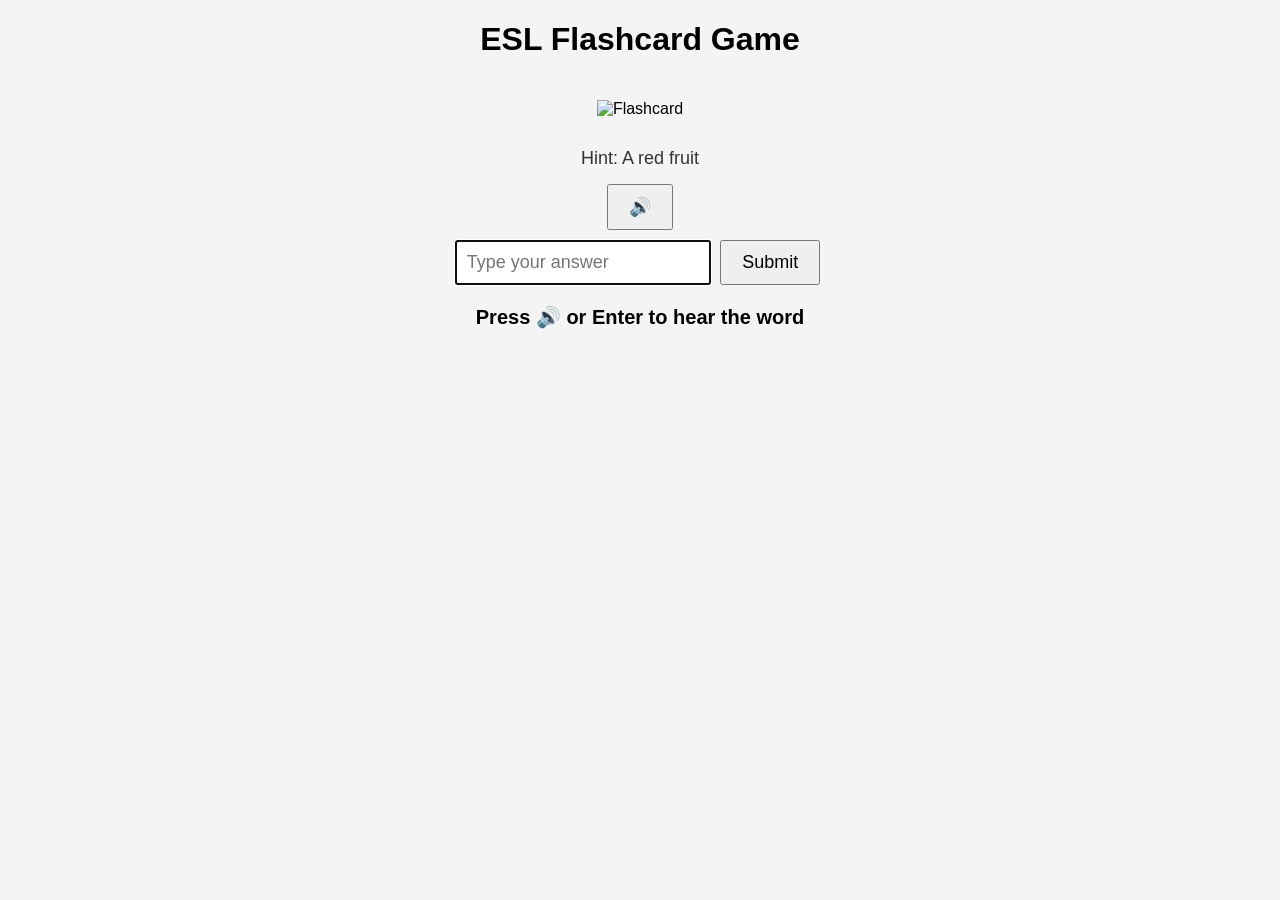
==== index.html @ 4e42c598 "Create index.html" ====
<!DOCTYPE html>
<html>
<head>
    <title>ESL Flashcard Game</title>
    <style>
        body { font-family: Arial; text-align: center; background-color: #f4f4f4; }
        img { width: 300px; height: 300px; object-fit: contain; margin: 20px; }
        input { padding: 10px; font-size: 18px; }
        button { padding: 10px 20px; font-size: 18px; margin: 5px; cursor: pointer; }
        #message { font-size: 20px; margin-top: 15px; font-weight: bold; }
        #hint { font-size: 18px; margin: 10px 0; color: #333; }
        #endCard { display: none; font-size: 24px; margin-top: 30px; font-weight: bold; }
    </style>
</head>
<body>

<h1>ESL Flashcard Game</h1>

<div id="gameArea">
    <img id="flashcard" src="" alt="Flashcard"><br>
    <div id="hint"></div>
    <button id="speakBtn">🔊</button><br>
    <input type="text" id="answerInput" placeholder="Type your answer">
    <button id="submitBtn">Submit</button>
    <div id="message"></div>
</div>

<div id="endCard">
    <div id="finalScore"></div>
    <div>Thank you for playing!</div>
    <button id="restartBtn">Restart Game</button>
</div>

<script>
document.addEventListener("DOMContentLoaded", function() {

    const words = [
        { word: "apple", hint: "A red fruit" },
        { word: "ball", hint: "You bounce it" },
        { word: "cat", hint: "It says 'Meow'" },
        { word: "dog", hint: "It says 'Woof'" },
        { word: "elephant", hint: "Big gray animal" },
        { word: "fish", hint: "Swims in water" },
        { word: "guitar", hint: "Musical instrument" },
        { word: "hat", hint: "Worn on the head" },
        { word: "icecream", hint: "Cold sweet treat" },
        { word: "juice", hint: "You drink it" },
        { word: "kite", hint: "Flies in the sky" },
        { word: "lion", hint: "King of the jungle" },
        { word: "moon", hint: "Shines at night" },
        { word: "nest", hint: "Birds live here" },
        { word: "orange", hint: "Citrus fruit" },
        { word: "penguin", hint: "Waddles in cold" },
        { word: "queen", hint: "Royal lady" },
        { word: "rabbit", hint: "Hops around" },
        { word: "sun", hint: "Bright star in sky" },
        { word: "tree", hint: "Has leaves" },
        { word: "umbrella", hint: "Protects from rain" },
        { word: "violin", hint: "String instrument" },
        { word: "whale", hint: "Big sea animal" },
        { word: "xylophone", hint: "Musical toy" },
        { word: "yacht", hint: "Luxury boat" },
        { word: "zebra", hint: "Black and white stripes" }
    ];

    let currentIndex = 0;
    let currentWord = "";
    let attempts = 0;
    let score = 0;
    let waitingForNext = false;
    let firstCardSpoken = false;

    const img = document.getElementById("flashcard");
    const input = document.getElementById("answerInput");
    const button = document.getElementById("submitBtn");
    const speakBtn = document.getElementById("speakBtn");
    const message = document.getElementById("message");
    const hintDiv = document.getElementById("hint");
    const gameArea = document.getElementById("gameArea");
    const endCard = document.getElementById("endCard");
    const finalScore = document.getElementById("finalScore");
    const restartBtn = document.getElementById("restartBtn");

    function speak(word) {
        try {
            const utterance = new SpeechSynthesisUtterance(word);
            window.speechSynthesis.speak(utterance);
        } catch (e) {
            console.log("Speech blocked or unsupported");
        }
    }

    function loadWord() {
        if (currentIndex >= words.length) {
            // Game over
            gameArea.style.display = "none";
            endCard.style.display = "block";
            finalScore.textContent = `Your score: ${score} / ${words.length}`;
            return;
        }

        attempts = 0;
        waitingForNext = false;
        message.textContent = "";
        input.value = "";
        input.disabled = false;
        button.disabled = false;
        button.textContent = "Submit";
        input.focus();

        currentWord = words[currentIndex].word;
        img.src = "images/" + currentWord + ".jpg";
        hintDiv.textContent = "Hint: " + words[currentIndex].hint;

        if (firstCardSpoken) {
            // Subsequent cards auto-speak
            setTimeout(() => speak(currentWord), 100);
        } else {
            // First card waits for user gesture
            message.textContent = "Press 🔊 or Enter to hear the word";
        }
    }

    function checkAnswer() {
        if (!firstCardSpoken) firstCardSpoken = true;

        if (waitingForNext) {
            currentIndex++;
            loadWord();
            return;
        }

        const userAnswer = input.value.trim().toLowerCase();

        if (userAnswer === currentWord) {
            message.style.color = "green";
            message.textContent = "✅ Correct!";
            score++;
            speak(currentWord);
            waitingForNext = true;
            button.textContent = "Next ➔";
            input.disabled = true;
        } else {
            attempts++;
            if (attempts >= 3) {
                message.style.color = "red";
                message.innerHTML = `❌ Correct spelling: <b>${currentWord}</b>`;
                speak(currentWord);
                waitingForNext = true;
                button.textContent = "Next ➔";
                input.disabled = true;
            } else {
                message.style.color = "orange";
                message.textContent = `❌ Try again! (${attempts}/3)`;
            }
        }
    }

    button.addEventListener("click", checkAnswer);
    speakBtn.addEventListener("click", function() {
        if (!firstCardSpoken) firstCardSpoken = true;
        speak(currentWord);
    });

    restartBtn.addEventListener("click", function() {
        currentIndex = 0; 
        score = 0; 
        firstCardSpoken = false; 
        endCard.style.display = "none"; 
        gameArea.style.display = "block";
        input.value = "";
        input.disabled = false;
        button.disabled = false;
        button.textContent = "Submit";
        currentWord = words[currentIndex].word;
        img.src = "images/" + currentWord + ".jpg";
        hintDiv.textContent = "Hint: " + words[currentIndex].hint;
        message.textContent = "Press 🔊 or Enter to hear the word";
        input.focus();
    });

    // Global Enter key listener
    document.addEventListener("keypress", function(e) {
        if (e.key === "Enter") {
            if (endCard.style.display === "block") {
                restartBtn.click(); // ✅ Enter restarts at end
            } else {
                checkAnswer();
            }
        }
    });

    // Show first card immediately (speech waits for user gesture)
    currentWord = words[currentIndex].word;
    img.src = "images/" + currentWord + ".jpg";
    hintDiv.textContent = "Hint: " + words[currentIndex].hint;
    input.focus();
    message.textContent = "Press 🔊 or Enter to hear the word";

});
</script>

</body>
</html>
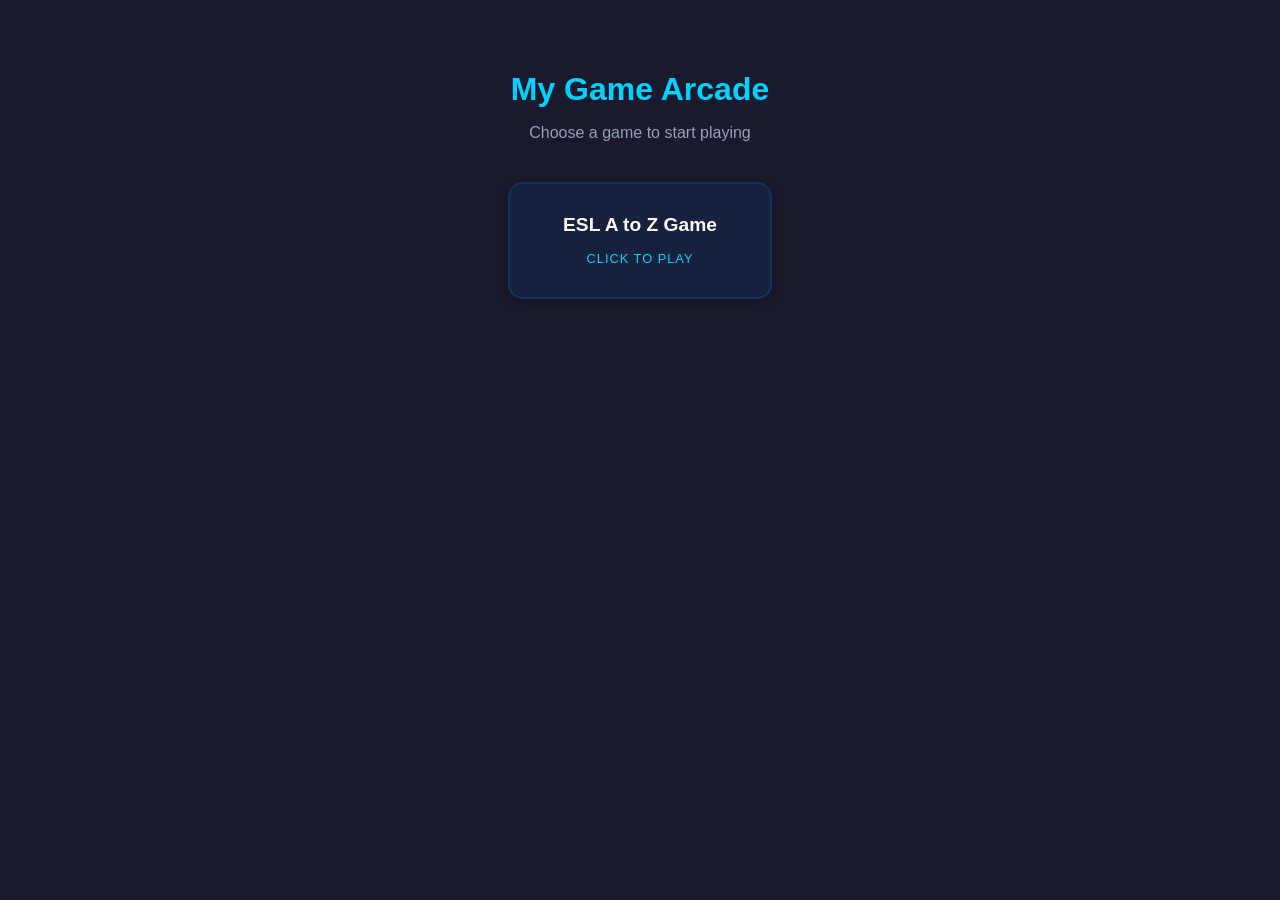
==== commit 928826b4: "Create index.html" ====
--- a/index.html
+++ b/index.html
@@ -1,204 +1,71 @@
 <!DOCTYPE html>
-<html>
+<html lang="en">
 <head>
-    <title>ESL Flashcard Game</title>
+    <meta charset="UTF-8">
+    <meta name="viewport" content="width=device-width, initial-scale=1.0">
+    <title>My Game Arcade</title>
     <style>
-        body { font-family: Arial; text-align: center; background-color: #f4f4f4; }
-        img { width: 300px; height: 300px; object-fit: contain; margin: 20px; }
-        input { padding: 10px; font-size: 18px; }
-        button { padding: 10px 20px; font-size: 18px; margin: 5px; cursor: pointer; }
-        #message { font-size: 20px; margin-top: 15px; font-weight: bold; }
-        #hint { font-size: 18px; margin: 10px 0; color: #333; }
-        #endCard { display: none; font-size: 24px; margin-top: 30px; font-weight: bold; }
+        body { 
+            font-family: 'Segoe UI', Tahoma, Geneva, Verdana, sans-serif; 
+            text-align: center; 
+            background-color: #1a1a2e; 
+            color: white; 
+            margin: 0;
+            padding: 50px; 
+        }
+        h1 { color: #00d2ff; margin-bottom: 10px; }
+        p { color: #94a3b8; margin-bottom: 40px; }
+        
+        .arcade-container { 
+            display: flex; 
+            justify-content: center; 
+            flex-wrap: wrap;
+            gap: 25px; 
+        }
+
+        .game-card { 
+            background: #16213e; 
+            padding: 30px; 
+            border-radius: 15px; 
+            border: 2px solid #0f3460;
+            text-decoration: none; 
+            color: white; 
+            transition: all 0.3s ease; 
+            width: 200px;
+            box-shadow: 0 4px 15px rgba(0,0,0,0.3);
+        }
+
+        .game-card:hover { 
+            border-color: #00d2ff; 
+            background: #0f3460; 
+            transform: translateY(-5px);
+            box-shadow: 0 8px 25px rgba(0,210,255,0.2);
+        }
+
+        .game-card h3 { margin: 0; font-size: 1.2rem; }
+        .play-btn { 
+            display: inline-block;
+            margin-top: 15px;
+            font-size: 0.8rem;
+            text-transform: uppercase;
+            letter-spacing: 1px;
+            color: #00d2ff;
+        }
     </style>
 </head>
 <body>
 
-<h1>ESL Flashcard Game</h1>
+    <h1>My Game Arcade</h1>
+    <p>Choose a game to start playing</p>
 
-<div id="gameArea">
-    <img id="flashcard" src="" alt="Flashcard"><br>
-    <div id="hint"></div>
-    <button id="speakBtn">🔊</button><br>
-    <input type="text" id="answerInput" placeholder="Type your answer">
-    <button id="submitBtn">Submit</button>
-    <div id="message"></div>
-</div>
+    <div class="arcade-container">
+        
+        <a href="ESL%20A%20to%20Z%20Game/" class="game-card">
+            <h3>ESL A to Z Game</h3>
+            <span class="play-btn">Click to Play</span>
+        </a>
 
-<div id="endCard">
-    <div id="finalScore"></div>
-    <div>Thank you for playing!</div>
-    <button id="restartBtn">Restart Game</button>
-</div>
-
-<script>
-document.addEventListener("DOMContentLoaded", function() {
-
-    const words = [
-        { word: "apple", hint: "A red fruit" },
-        { word: "ball", hint: "You bounce it" },
-        { word: "cat", hint: "It says 'Meow'" },
-        { word: "dog", hint: "It says 'Woof'" },
-        { word: "elephant", hint: "Big gray animal" },
-        { word: "fish", hint: "Swims in water" },
-        { word: "guitar", hint: "Musical instrument" },
-        { word: "hat", hint: "Worn on the head" },
-        { word: "icecream", hint: "Cold sweet treat" },
-        { word: "juice", hint: "You drink it" },
-        { word: "kite", hint: "Flies in the sky" },
-        { word: "lion", hint: "King of the jungle" },
-        { word: "moon", hint: "Shines at night" },
-        { word: "nest", hint: "Birds live here" },
-        { word: "orange", hint: "Citrus fruit" },
-        { word: "penguin", hint: "Waddles in cold" },
-        { word: "queen", hint: "Royal lady" },
-        { word: "rabbit", hint: "Hops around" },
-        { word: "sun", hint: "Bright star in sky" },
-        { word: "tree", hint: "Has leaves" },
-        { word: "umbrella", hint: "Protects from rain" },
-        { word: "violin", hint: "String instrument" },
-        { word: "whale", hint: "Big sea animal" },
-        { word: "xylophone", hint: "Musical toy" },
-        { word: "yacht", hint: "Luxury boat" },
-        { word: "zebra", hint: "Black and white stripes" }
-    ];
-
-    let currentIndex = 0;
-    let currentWord = "";
-    let attempts = 0;
-    let score = 0;
-    let waitingForNext = false;
-    let firstCardSpoken = false;
-
-    const img = document.getElementById("flashcard");
-    const input = document.getElementById("answerInput");
-    const button = document.getElementById("submitBtn");
-    const speakBtn = document.getElementById("speakBtn");
-    const message = document.getElementById("message");
-    const hintDiv = document.getElementById("hint");
-    const gameArea = document.getElementById("gameArea");
-    const endCard = document.getElementById("endCard");
-    const finalScore = document.getElementById("finalScore");
-    const restartBtn = document.getElementById("restartBtn");
-
-    function speak(word) {
-        try {
-            const utterance = new SpeechSynthesisUtterance(word);
-            window.speechSynthesis.speak(utterance);
-        } catch (e) {
-            console.log("Speech blocked or unsupported");
-        }
-    }
-
-    function loadWord() {
-        if (currentIndex >= words.length) {
-            // Game over
-            gameArea.style.display = "none";
-            endCard.style.display = "block";
-            finalScore.textContent = `Your score: ${score} / ${words.length}`;
-            return;
-        }
-
-        attempts = 0;
-        waitingForNext = false;
-        message.textContent = "";
-        input.value = "";
-        input.disabled = false;
-        button.disabled = false;
-        button.textContent = "Submit";
-        input.focus();
-
-        currentWord = words[currentIndex].word;
-        img.src = "images/" + currentWord + ".jpg";
-        hintDiv.textContent = "Hint: " + words[currentIndex].hint;
-
-        if (firstCardSpoken) {
-            // Subsequent cards auto-speak
-            setTimeout(() => speak(currentWord), 100);
-        } else {
-            // First card waits for user gesture
-            message.textContent = "Press 🔊 or Enter to hear the word";
-        }
-    }
-
-    function checkAnswer() {
-        if (!firstCardSpoken) firstCardSpoken = true;
-
-        if (waitingForNext) {
-            currentIndex++;
-            loadWord();
-            return;
-        }
-
-        const userAnswer = input.value.trim().toLowerCase();
-
-        if (userAnswer === currentWord) {
-            message.style.color = "green";
-            message.textContent = "✅ Correct!";
-            score++;
-            speak(currentWord);
-            waitingForNext = true;
-            button.textContent = "Next ➔";
-            input.disabled = true;
-        } else {
-            attempts++;
-            if (attempts >= 3) {
-                message.style.color = "red";
-                message.innerHTML = `❌ Correct spelling: <b>${currentWord}</b>`;
-                speak(currentWord);
-                waitingForNext = true;
-                button.textContent = "Next ➔";
-                input.disabled = true;
-            } else {
-                message.style.color = "orange";
-                message.textContent = `❌ Try again! (${attempts}/3)`;
-            }
-        }
-    }
-
-    button.addEventListener("click", checkAnswer);
-    speakBtn.addEventListener("click", function() {
-        if (!firstCardSpoken) firstCardSpoken = true;
-        speak(currentWord);
-    });
-
-    restartBtn.addEventListener("click", function() {
-        currentIndex = 0; 
-        score = 0; 
-        firstCardSpoken = false; 
-        endCard.style.display = "none"; 
-        gameArea.style.display = "block";
-        input.value = "";
-        input.disabled = false;
-        button.disabled = false;
-        button.textContent = "Submit";
-        currentWord = words[currentIndex].word;
-        img.src = "images/" + currentWord + ".jpg";
-        hintDiv.textContent = "Hint: " + words[currentIndex].hint;
-        message.textContent = "Press 🔊 or Enter to hear the word";
-        input.focus();
-    });
-
-    // Global Enter key listener
-    document.addEventListener("keypress", function(e) {
-        if (e.key === "Enter") {
-            if (endCard.style.display === "block") {
-                restartBtn.click(); // ✅ Enter restarts at end
-            } else {
-                checkAnswer();
-            }
-        }
-    });
-
-    // Show first card immediately (speech waits for user gesture)
-    currentWord = words[currentIndex].word;
-    img.src = "images/" + currentWord + ".jpg";
-    hintDiv.textContent = "Hint: " + words[currentIndex].hint;
-    input.focus();
-    message.textContent = "Press 🔊 or Enter to hear the word";
-
-});
-</script>
+        </div>
 
 </body>
 </html>
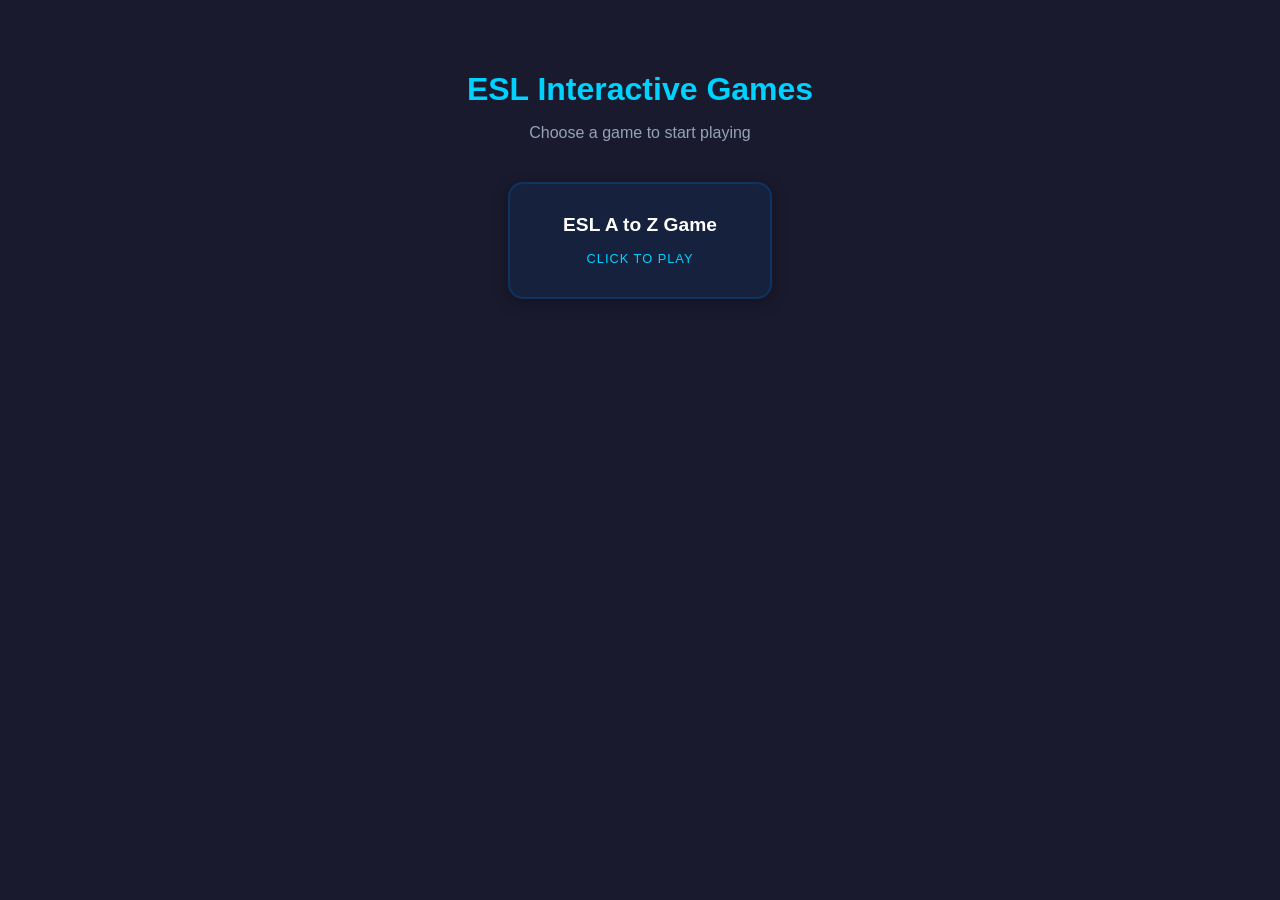
==== commit 8845eba7: "Update index.html" ====
--- a/index.html
+++ b/index.html
@@ -55,7 +55,7 @@
 </head>
 <body>
 
-    <h1>My Game Arcade</h1>
+    <h1>ESL Interactive Games</h1>
     <p>Choose a game to start playing</p>
 
     <div class="arcade-container">
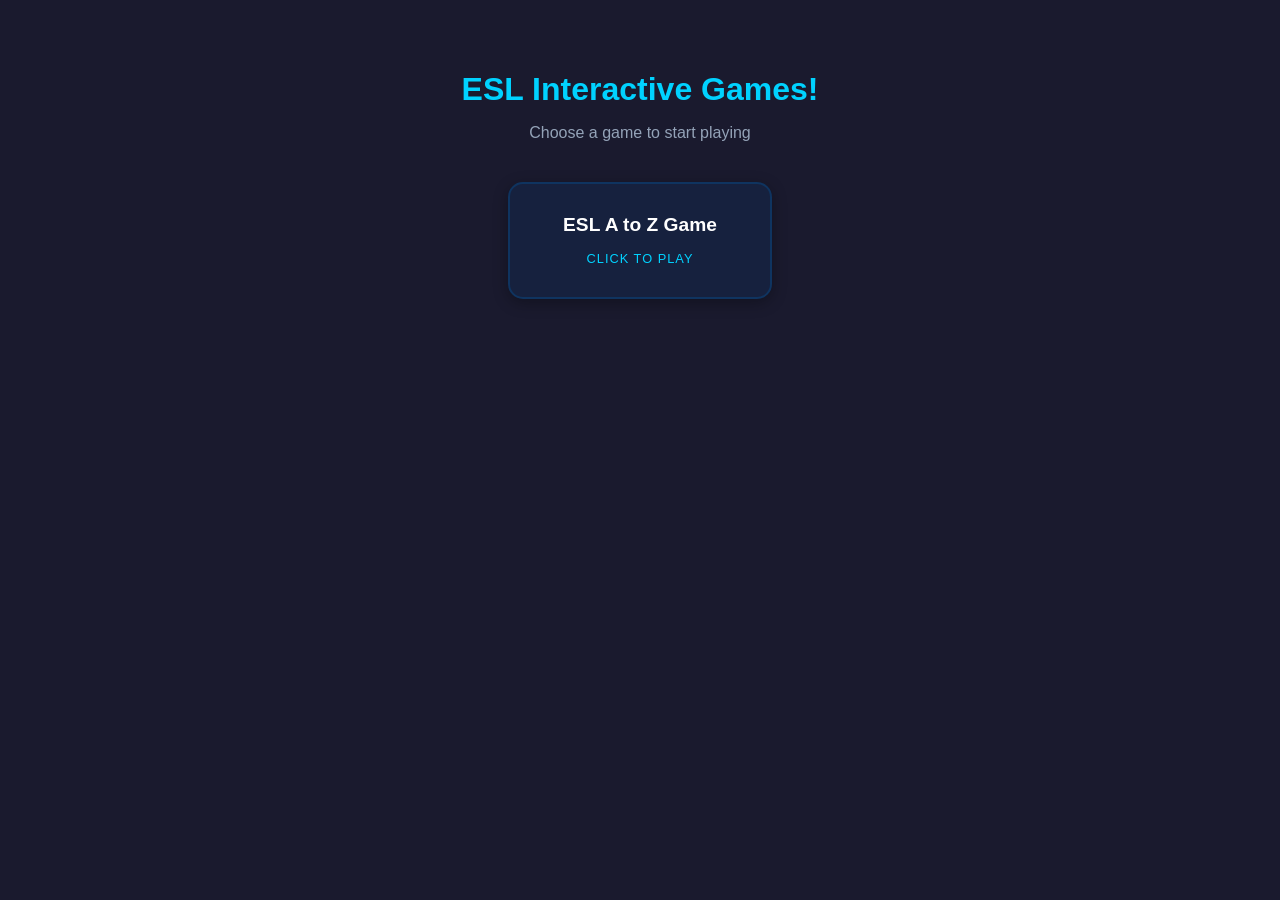
==== commit 262fe6f4: "Update index.html" ====
--- a/index.html
+++ b/index.html
@@ -55,7 +55,7 @@
 </head>
 <body>
 
-    <h1>ESL Interactive Games</h1>
+    <h1>ESL Interactive Games!</h1>
     <p>Choose a game to start playing</p>
 
     <div class="arcade-container">
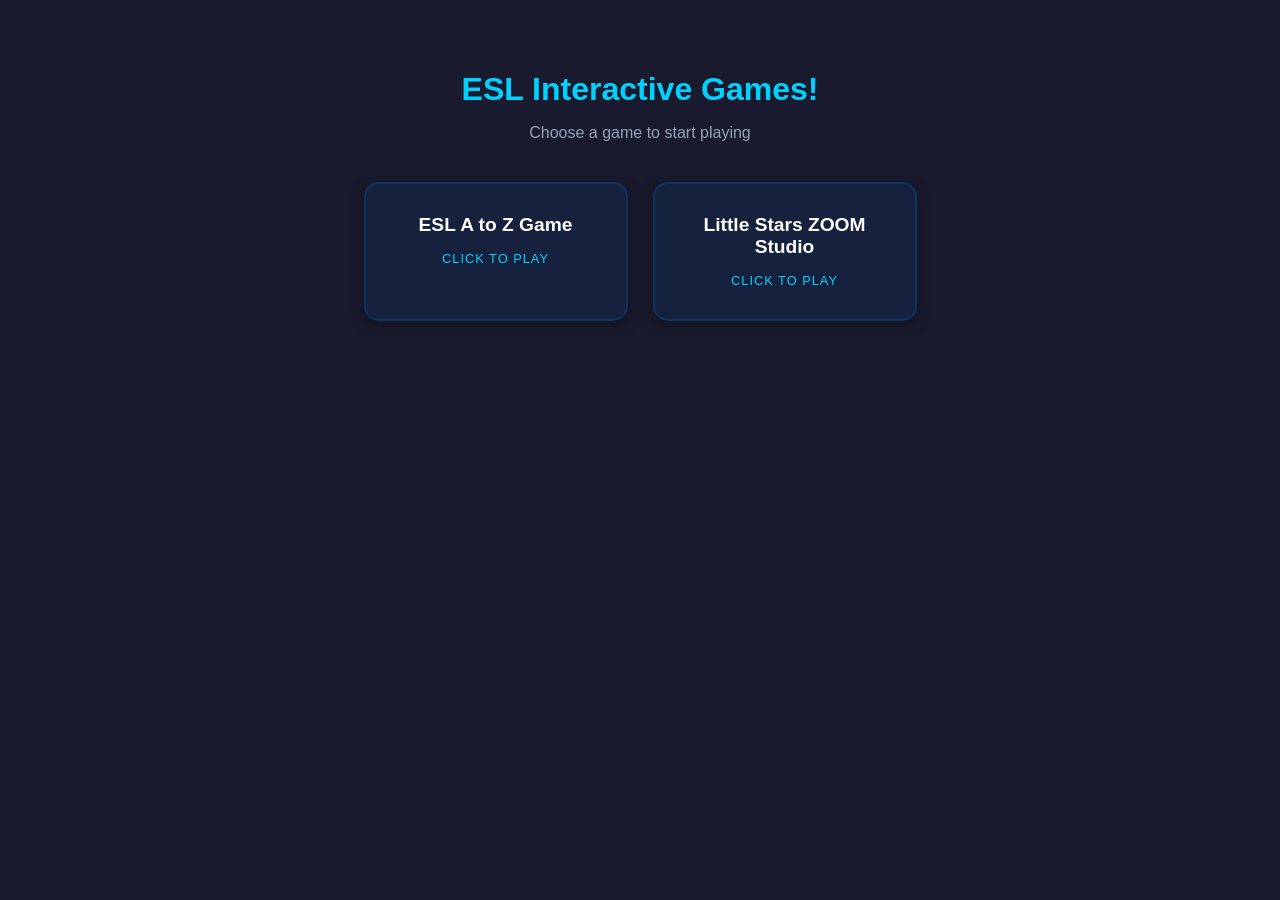
==== commit 60370e0d: "feat: add Little Stars ZOOM Studio to ESLGames arcade" ====
--- a/index.html
+++ b/index.html
@@ -65,7 +65,12 @@
             <span class="play-btn">Click to Play</span>
         </a>
 
-        </div>
+        <a href="Little%20Stars%20ZOOM%20Studio/" class="game-card">
+            <h3>Little Stars ZOOM Studio</h3>
+            <span class="play-btn">Click to Play</span>
+        </a>
+
+    </div>
 
 </body>
 </html>
